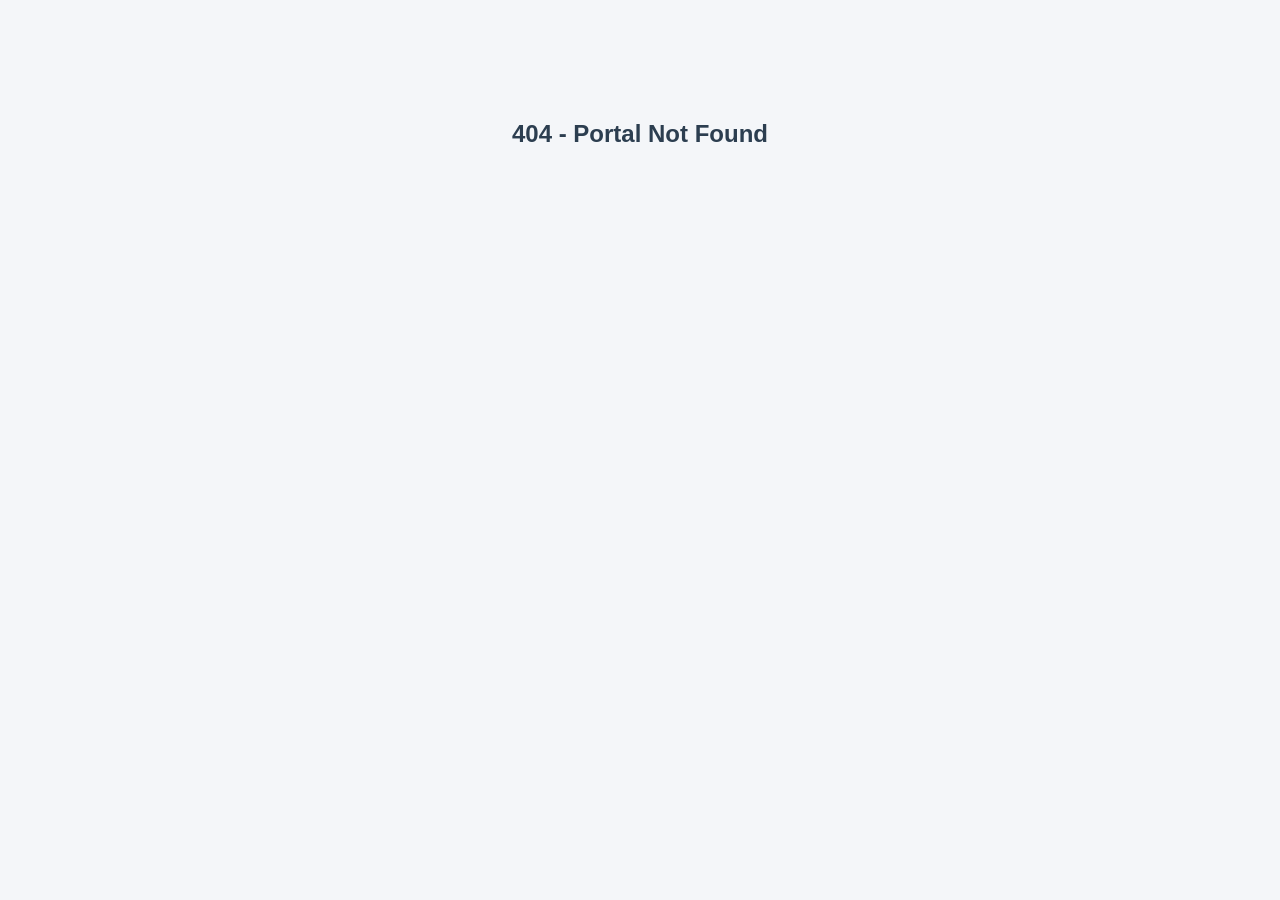
==== index.html @ e9cfe563 "Add files via upload" ====
<!DOCTYPE html>
<html lang="en">
<head>
    <meta charset="UTF-8">
    <meta name="viewport" content="width=device-width, initial-scale=1.0">
    <title>FreelanceSuite - Portal</title>
    <style>
        body { font-family: 'Segoe UI', Tahoma, Geneva, Verdana, sans-serif; background-color: #f4f6f9; margin: 0; padding: 20px; color: #333; }
        .container { max-width: 600px; margin: 40px auto; background: white; padding: 30px; border-radius: 12px; box-shadow: 0 4px 15px rgba(0,0,0,0.05); }
        h2 { color: #2c3e50; margin-top: 0; }
        .form-group { margin-bottom: 15px; text-align: left; }
        .form-group label { display: block; margin-bottom: 5px; font-weight: bold; }
        .form-group input, .form-group select { width: 100%; padding: 10px; border: 1px solid #ccc; border-radius: 6px; box-sizing: border-box; }
        .btn { width: 100%; padding: 12px; background-color: #3498db; color: white; border: none; border-radius: 6px; font-size: 16px; cursor: pointer; transition: background 0.2s; }
        .btn:hover { background-color: #2980b9; }
        .btn:disabled { background-color: #bdc3c7; cursor: not-allowed; }
        .hidden { display: none; }
        .status-badge { display: inline-block; padding: 6px 12px; border-radius: 20px; font-weight: bold; font-size: 14px; }
        .unpaid { background-color: #f1c40f; color: #fff; }
        .pending { background-color: #e67e22; color: #fff; }
        .paid { background-color: #2ecc71; color: #fff; }
    </style>
</head>
<body>

    <div id="admin-view" class="container hidden">
        <h2>🚀 Freelancer Dashboard</h2>
        <p>Gumawa ng bagong invoice para sa iyong client.</p>
        <hr><br>
        <div class="form-group">
            <label>Invoice ID:</label>
            <input type="text" id="inv-id" placeholder="e.g., INV-2026-001">
        </div>
        <div class="form-group">
            <label>Client Name:</label>
            <input type="text" id="inv-client" placeholder="Pangalan ng Client">
        </div>
        <div class="form-group">
            <label>Amount (PHP):</label>
            <input type="number" id="inv-amount" placeholder="0.00">
        </div>
        <div class="form-group">
            <label>Project File Link (Google Drive):</label>
            <input type="text" id="inv-file" placeholder="I-paste ang link ng final deliverable zip file">
        </div>
        <button class="btn" onclick="createInvoice()">Generate & Save Invoice</button>
    </div>

    <div id="client-view" class="container hidden">
        <h2>💼 Client Payment Portal</h2>
        <p>Project Invoice details and secured file delivery.</p>
        <hr><br>
        <table style="width:100%; margin-bottom: 20px; text-align: left;">
            <tr><th>Invoice ID:</th><td id="display-id">-</td></tr>
            <tr><th>Client Name:</th><td id="display-client">-</td></tr>
            <tr><th>Amount Due:</th><td id="display-amount">0.00 PHP</td></tr>
            <tr><th>Status:</th><td><span id="display-status" class="status-badge unpaid">Unpaid</span></td></tr>
        </table>

        <div id="upload-section">
            <p style="font-size: 14px; color: #7f8c8d;">Paki-upload ang screenshot ng iyong GCash/Bank transfer proof of payment para ma-unlock ang files:</p>
            <div class="form-group">
                <input type="file" id="receipt-file" accept="image/*">
            </div>
            <button class="btn" onclick="submitReceipt()">Submit Proof of Payment</button>
        </div>

        <br>
        <button class="btn paid" id="download-btn" onclick="downloadDeliverable()" disabled>
            🎁 Download Project Files (.zip)
        </button>
    </div>

    <script>
        // Palitan mo ito ng totoong Web App URL ng Google Apps Script ng bawat freelancer mamaya
        const APPS_SCRIPT_URL = "YOUR_FREELANCER_SPECIFIC_APPS_SCRIPT_URL";

        // Basahin ang URL parameters (?admin=true o ?invoice=INV-001)
        const urlParams = new URLSearchParams(window.location.search);
        const isAdmin = urlParams.get('admin');
        const invoiceId = urlParams.get('invoice');

        // Router Logic
        if (isAdmin === 'true') {
            document.getElementById('admin-view').classList.remove('hidden');
        } else if (invoiceId) {
            document.getElementById('client-view').classList.remove('hidden');
            loadInvoiceDetails(invoiceId);
        } else {
            document.body.innerHTML = "<h2 style='text-align:center; margin-top:100px;'>404 - Portal Not Found</h2>";
        }

        // 1. ADMIN FUNCTION: Gumawa ng Invoice
        function createInvoice() {
            const id = document.getElementById('inv-id').value;
            const client = document.getElementById('inv-client').value;
            const amount = document.getElementById('inv-amount').value;
            const fileLink = document.getElementById('inv-file').value;

            if(!id || !client || !amount || !fileLink) return alert("Paki-puno lahat ng fields!");

            fetch(APPS_SCRIPT_URL, {
                method: 'POST',
                mode: 'no-cors', // Para sa Apps Script cross-origin
                body: JSON.stringify({
                    action: 'createInvoice',
                    id: id,
                    client: client,
                    amount: amount,
                    fileLink: fileLink
                })
            }).then(() => {
                alert("Invoice Successfully Generated sa Google Sheet! Pwede mo na isend ang link sa client.");
                // Mag-ge-generate ng client link para makopya ni freelancer
                const clientLink = window.location.origin + window.location.pathname + "?invoice=" + id;
                prompt("Kopyahin ang link na ito at isend kay client:", clientLink);
            });
        }

        // 2. CLIENT FUNCTION: I-load ang Invoice Data mula sa Google Sheet
        function loadInvoiceDetails(id) {
            fetch(`${APPS_SCRIPT_URL}?action=getInvoice&id=${id}`)
                .then(res => res.json())
                .then(data => {
                    if(data.error) {
                        alert("Invoice not found!");
                        return;
                    }
                    document.getElementById('display-id').innerText = data.id;
                    document.getElementById('display-client').innerText = data.client;
                    document.getElementById('display-amount').innerText = data.amount + " PHP";
                    
                    const statusEl = document.getElementById('display-status');
                    statusEl.innerText = data.status;
                    statusEl.className = "status-badge " + data.status.toLowerCase().replace(" ", "-");

                    // Kung PAID na, i-enable ang download button at itago ang upload section
                    if(data.status.toUpperCase() === "PAID") {
                        document.getElementById('download-btn').disabled = false;
                        document.getElementById('upload-section').classList.add('hidden');
                    }
                });
        }

        // 3. CLIENT FUNCTION: Mag-upload ng Resibo
        function submitReceipt() {
            const fileInput = document.getElementById('receipt-file');
            if(fileInput.files.length === 0) return alert("Pili muna ng larawan ng resibo!");

            const file = fileInput.files[0];
            const reader = new FileReader();
            reader.onload = function(e) {
                const base64Data = e.target.result.split(',')[1];
                
                fetch(APPS_SCRIPT_URL, {
                    method: 'POST',
                    mode: 'no-cors',
                    body: JSON.stringify({
                        action: 'uploadReceipt',
                        id: invoiceId,
                        fileName: file.name,
                        fileData: base64Data
                    })
                }).then(() => {
                    alert("Resibo na-upload na! Pakihintay na i-verify ng freelancer para ma-unlock ang file.");
                    location.reload();
                });
            };
            reader.readAsDataURL(file);
        }

        // 4. CLIENT FUNCTION: I-download ang file kung Paid na
        function downloadDeliverable() {
            // Humingi ng secure download link sa Google Apps Script
            fetch(`${APPS_SCRIPT_URL}?action=downloadFile&id=${invoiceId}`)
                .then(res => res.json())
                .then(data => {
                    if(data.downloadUrl) {
                        window.open(data.downloadUrl, '_blank');
                    } else {
                        alert("Hindi pa aprubado ang iyong bayad.");
                    }
                });
        }
    </script>
</body>
</html>
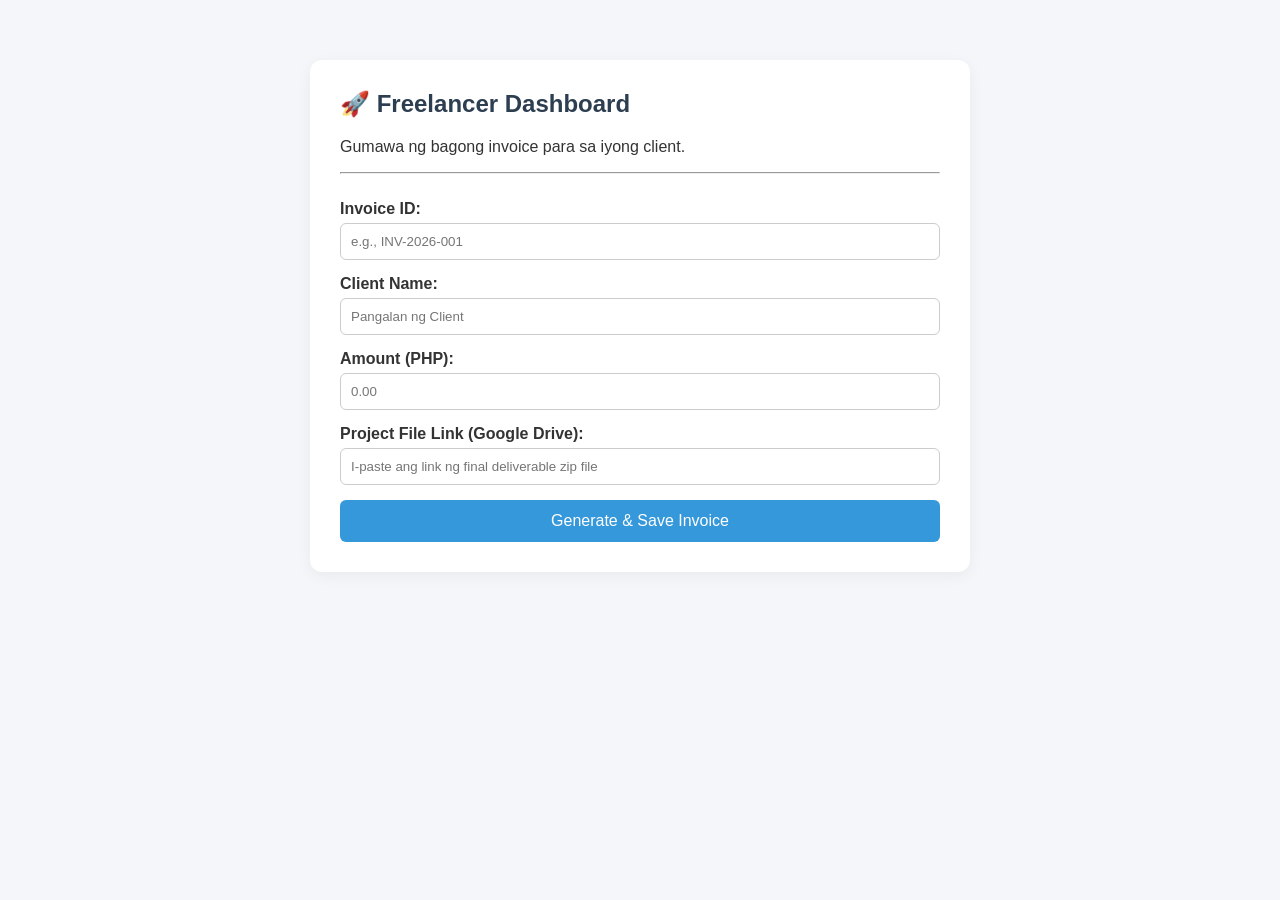
==== commit e7e349b3: "index.html" ====
--- a/index.html
+++ b/index.html
@@ -75,20 +75,21 @@
         // Palitan mo ito ng totoong Web App URL ng Google Apps Script ng bawat freelancer mamaya
         const APPS_SCRIPT_URL = "YOUR_FREELANCER_SPECIFIC_APPS_SCRIPT_URL";
 
-        // Basahin ang URL parameters (?admin=true o ?invoice=INV-001)
-        const urlParams = new URLSearchParams(window.location.search);
-        const isAdmin = urlParams.get('admin');
-        const invoiceId = urlParams.get('invoice');
+      // Basahin ang URL parameters (?admin=true o ?invoice=INV-001)
+const urlParams = new URLSearchParams(window.location.search);
+const isAdmin = urlParams.get('admin');
+const invoiceId = urlParams.get('invoice');
 
-        // Router Logic
-        if (isAdmin === 'true') {
-            document.getElementById('admin-view').classList.remove('hidden');
-        } else if (invoiceId) {
-            document.getElementById('client-view').classList.remove('hidden');
-            loadInvoiceDetails(invoiceId);
-        } else {
-            document.body.innerHTML = "<h2 style='text-align:center; margin-top:100px;'>404 - Portal Not Found</h2>";
-        }
+// 🛠️ MAKABAGONG ROUTER LOGIC (Ubos ang Fake 404!)
+if (invoiceId) {
+    // Kapag may dalang invoice parameter, ipakita ang Client View
+    document.getElementById('client-view').classList.remove('hidden');
+    loadInvoiceDetails(invoiceId);
+} else {
+    // DEFAULT: Kung walang parameter O kaya naman ay ?admin=true ang dulo,
+    // dumeretso agad sa Freelancer Dashboard para magamit mo ang system nang walang error screen!
+    document.getElementById('admin-view').classList.remove('hidden');
+}
 
         // 1. ADMIN FUNCTION: Gumawa ng Invoice
         function createInvoice() {
@@ -184,4 +185,4 @@
         }
     </script>
 </body>
-</html>+</html>
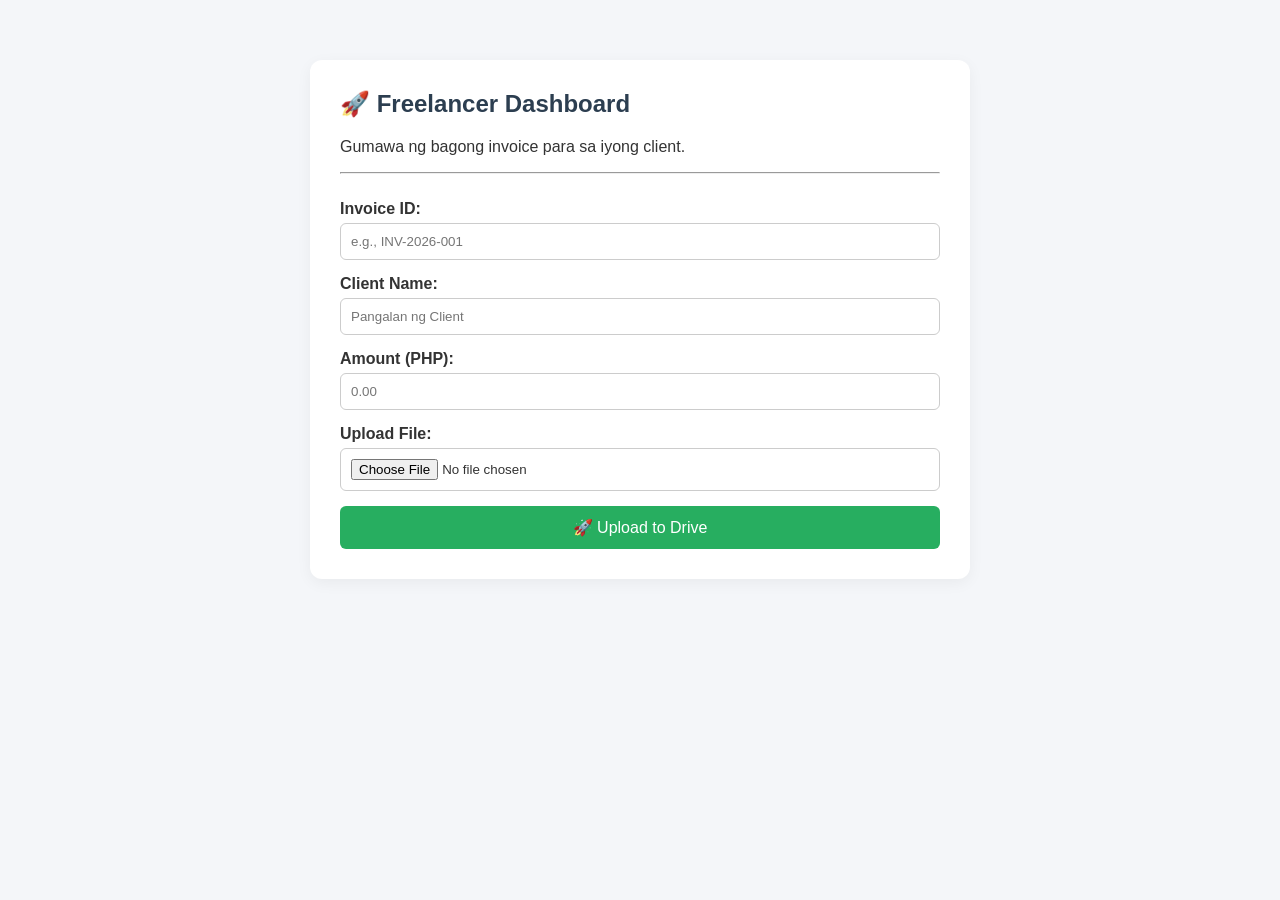
==== commit 94240cde: "Update index.html" ====
--- a/index.html
+++ b/index.html
@@ -39,11 +39,12 @@
             <label>Amount (PHP):</label>
             <input type="number" id="inv-amount" placeholder="0.00">
         </div>
-        <div class="form-group">
-            <label>Project File Link (Google Drive):</label>
-            <input type="text" id="inv-file" placeholder="I-paste ang link ng final deliverable zip file">
-        </div>
-        <button class="btn" onclick="createInvoice()">Generate & Save Invoice</button>
+       <div class="form-group">
+            <label>Upload File:</label>
+            <input type="file" id="work-file">
+        </div>
+        <button class="btn" style="background-color: #27ae60;" onclick="handleFileUpload()">🚀 Upload to Drive</button>
+              
     </div>
 
     <div id="client-view" class="container hidden">
@@ -73,7 +74,7 @@
 
     <script>
         // Palitan mo ito ng totoong Web App URL ng Google Apps Script ng bawat freelancer mamaya
-        const APPS_SCRIPT_URL = "YOUR_FREELANCER_SPECIFIC_APPS_SCRIPT_URL";
+        const APPS_SCRIPT_URL = "https://script.google.com/macros/s/AKfycbwmNAEO5TAqMQEMd6nYrpANeuhVk1Y32VKRWg92GU65RkZj2dmWtpT33i8RoCUc6WXuvQ/exec";
 
       // Basahin ang URL parameters (?admin=true o ?invoice=INV-001)
 const urlParams = new URLSearchParams(window.location.search);
@@ -91,6 +92,44 @@
     document.getElementById('admin-view').classList.remove('hidden');
 }
 
+        function handleFileUpload() {
+    const clientName = document.getElementById('upload-client').value;
+    const fileInput = document.getElementById('work-file');
+    const repoName = "vergeltest4"; // Pwede mong gawing dynamic ito base sa URL o config
+
+    if (!clientName || fileInput.files.length === 0) return alert("Punan ang client name at pumili ng file!");
+
+    const file = fileInput.files[0];
+    const reader = new FileReader();
+
+    reader.onload = function(e) {
+        const base64 = e.target.result.split(',')[1];
+        
+        // I-show na nag-uupload tayo para alam ng freelancer
+        alert("Nag-uupload na... antayin ang confirmation.");
+
+        fetch(APPS_SCRIPT_URL, {
+            method: 'POST',
+            body: JSON.stringify({
+                repoName: repoName,
+                clientName: clientName,
+                fileName: file.name,
+                fileData: base64,
+                mimeType: file.type
+            })
+        })
+        .then(res => res.json())
+        .then(data => {
+            if(data.status === "success") {
+                alert("Boom! Success ang upload. File URL: " + data.url);
+                // Dito mo rin pwedeng tawagin yung pag-update sa GSheet database
+            } else {
+                alert("Error: " + data.message);
+            }
+        });
+    };
+    reader.readAsDataURL(file);
+}
         // 1. ADMIN FUNCTION: Gumawa ng Invoice
         function createInvoice() {
             const id = document.getElementById('inv-id').value;
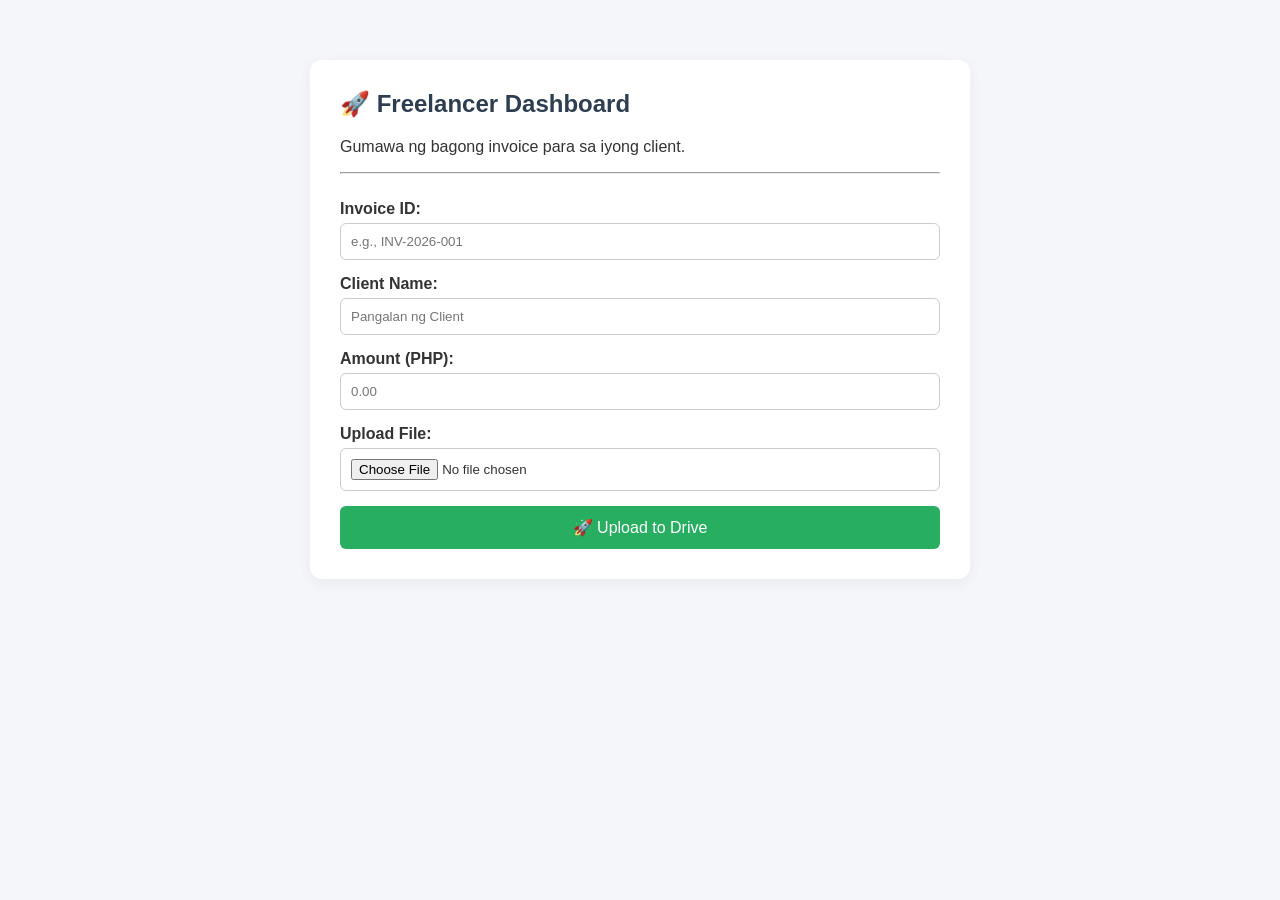
==== commit 576f2f01: "Update index.html" ====
--- a/index.html
+++ b/index.html
@@ -32,9 +32,9 @@
             <input type="text" id="inv-id" placeholder="e.g., INV-2026-001">
         </div>
         <div class="form-group">
-            <label>Client Name:</label>
-            <input type="text" id="inv-client" placeholder="Pangalan ng Client">
-        </div>
+        <label>Client Name:</label>
+                <input type="text" id="upload-client" placeholder="Pangalan ng Client">
+            </div>
         <div class="form-group">
             <label>Amount (PHP):</label>
             <input type="number" id="inv-amount" placeholder="0.00">
@@ -92,24 +92,35 @@
     document.getElementById('admin-view').classList.remove('hidden');
 }
 
-        function handleFileUpload() {
-    const clientName = document.getElementById('upload-client').value;
+    function handleFileUpload() {
+    const clientInput = document.getElementById('upload-client');
+    
+    // Safety check: I-check kung null ba talaga
+    if (!clientInput) {
+        alert("Error: Hindi mahanap ang Client Name field! Paki-refresh ang page.");
+        return;
+    }
+    
+    const clientName = clientInput.value; // Dito na siya kukuha
     const fileInput = document.getElementById('work-file');
-    const repoName = "vergeltest4"; // Pwede mong gawing dynamic ito base sa URL o config
-
-    if (!clientName || fileInput.files.length === 0) return alert("Punan ang client name at pumili ng file!");
+    const repoName = "vergeltest4";
+
+    if (!clientName || fileInput.files.length === 0) {
+        alert("Punan ang client name at pumili ng file!");
+        return;
+    }
 
     const file = fileInput.files[0];
     const reader = new FileReader();
 
     reader.onload = function(e) {
         const base64 = e.target.result.split(',')[1];
-        
-        // I-show na nag-uupload tayo para alam ng freelancer
         alert("Nag-uupload na... antayin ang confirmation.");
 
         fetch(APPS_SCRIPT_URL, {
             method: 'POST',
+            mode: 'no-cors',
+            headers: { 'Content-Type': 'application/json' },
             body: JSON.stringify({
                 repoName: repoName,
                 clientName: clientName,
@@ -118,14 +129,17 @@
                 mimeType: file.type
             })
         })
-        .then(res => res.json())
-        .then(data => {
-            if(data.status === "success") {
-                alert("Boom! Success ang upload. File URL: " + data.url);
-                // Dito mo rin pwedeng tawagin yung pag-update sa GSheet database
-            } else {
-                alert("Error: " + data.message);
-            }
+        // Sa loob ng handleFileUpload (yung .then part)
+            .then(data => {
+                if(data.status === "success") {
+                    alert("Boom! Success: " + data.msg);
+                } else {
+                    alert("Server Error: " + data.message);
+                }
+            })
+        .catch(err => {
+            console.error(err);
+            alert("Error: " + err);
         });
     };
     reader.readAsDataURL(file);
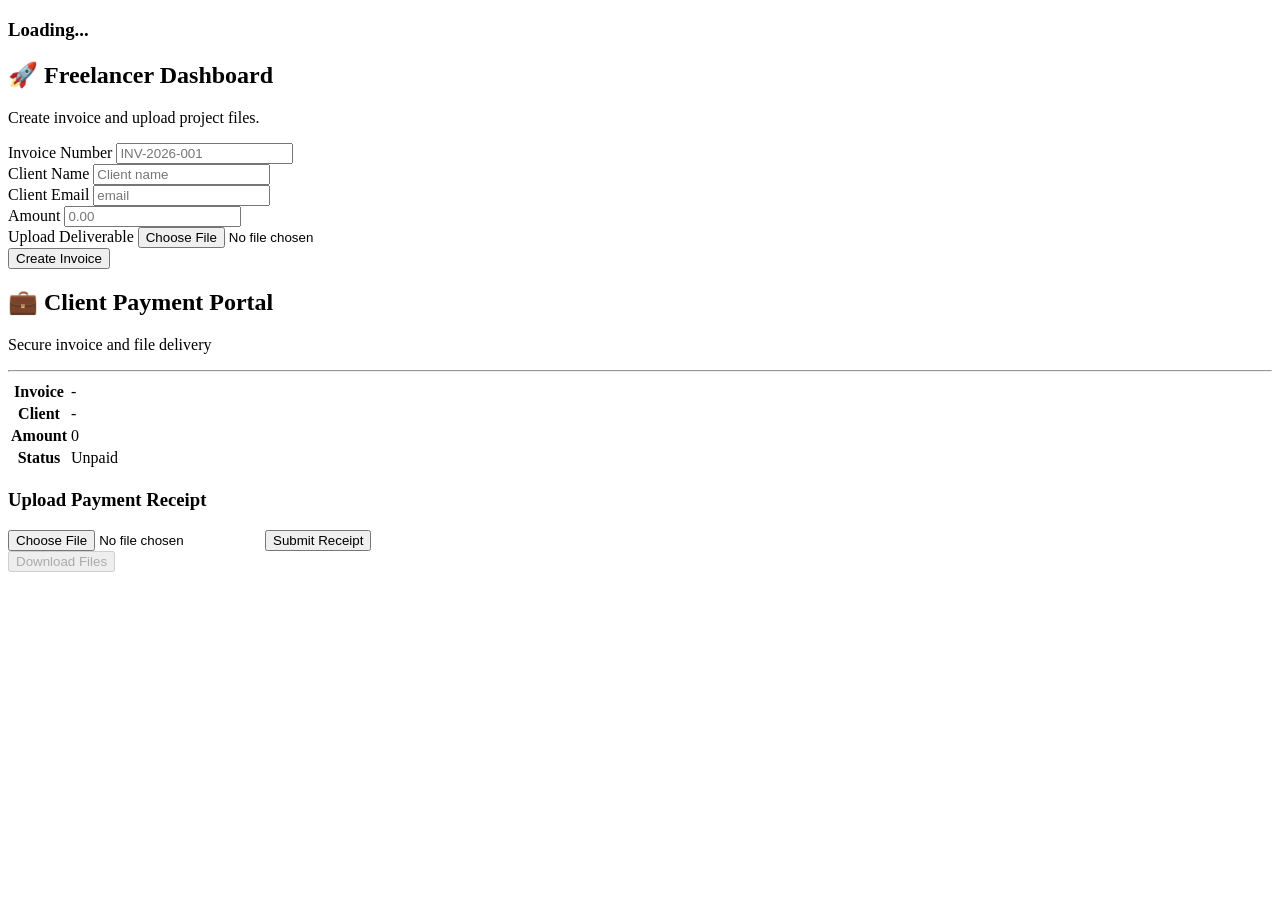
==== commit 8b2b9620: "Update index.html" ====
--- a/index.html
+++ b/index.html
@@ -1,241 +1,554 @@
 <!DOCTYPE html>
 <html lang="en">
+
 <head>
-    <meta charset="UTF-8">
-    <meta name="viewport" content="width=device-width, initial-scale=1.0">
-    <title>FreelanceSuite - Portal</title>
-    <style>
-        body { font-family: 'Segoe UI', Tahoma, Geneva, Verdana, sans-serif; background-color: #f4f6f9; margin: 0; padding: 20px; color: #333; }
-        .container { max-width: 600px; margin: 40px auto; background: white; padding: 30px; border-radius: 12px; box-shadow: 0 4px 15px rgba(0,0,0,0.05); }
-        h2 { color: #2c3e50; margin-top: 0; }
-        .form-group { margin-bottom: 15px; text-align: left; }
-        .form-group label { display: block; margin-bottom: 5px; font-weight: bold; }
-        .form-group input, .form-group select { width: 100%; padding: 10px; border: 1px solid #ccc; border-radius: 6px; box-sizing: border-box; }
-        .btn { width: 100%; padding: 12px; background-color: #3498db; color: white; border: none; border-radius: 6px; font-size: 16px; cursor: pointer; transition: background 0.2s; }
-        .btn:hover { background-color: #2980b9; }
-        .btn:disabled { background-color: #bdc3c7; cursor: not-allowed; }
-        .hidden { display: none; }
-        .status-badge { display: inline-block; padding: 6px 12px; border-radius: 20px; font-weight: bold; font-size: 14px; }
-        .unpaid { background-color: #f1c40f; color: #fff; }
-        .pending { background-color: #e67e22; color: #fff; }
-        .paid { background-color: #2ecc71; color: #fff; }
-    </style>
+
+<meta charset="UTF-8">
+
+<meta name="viewport" content="width=device-width, initial-scale=1.0">
+
+<title>FreelanceSuite Portal</title>
+
+<link rel="stylesheet" href="style.css">
+
 </head>
+
+
 <body>
 
-    <div id="admin-view" class="container hidden">
-        <h2>🚀 Freelancer Dashboard</h2>
-        <p>Gumawa ng bagong invoice para sa iyong client.</p>
-        <hr><br>
-        <div class="form-group">
-            <label>Invoice ID:</label>
-            <input type="text" id="inv-id" placeholder="e.g., INV-2026-001">
-        </div>
-        <div class="form-group">
-        <label>Client Name:</label>
-                <input type="text" id="upload-client" placeholder="Pangalan ng Client">
-            </div>
-        <div class="form-group">
-            <label>Amount (PHP):</label>
-            <input type="number" id="inv-amount" placeholder="0.00">
-        </div>
-       <div class="form-group">
-            <label>Upload File:</label>
-            <input type="file" id="work-file">
-        </div>
-        <button class="btn" style="background-color: #27ae60;" onclick="handleFileUpload()">🚀 Upload to Drive</button>
-              
-    </div>
-
-    <div id="client-view" class="container hidden">
-        <h2>💼 Client Payment Portal</h2>
-        <p>Project Invoice details and secured file delivery.</p>
-        <hr><br>
-        <table style="width:100%; margin-bottom: 20px; text-align: left;">
-            <tr><th>Invoice ID:</th><td id="display-id">-</td></tr>
-            <tr><th>Client Name:</th><td id="display-client">-</td></tr>
-            <tr><th>Amount Due:</th><td id="display-amount">0.00 PHP</td></tr>
-            <tr><th>Status:</th><td><span id="display-status" class="status-badge unpaid">Unpaid</span></td></tr>
-        </table>
-
-        <div id="upload-section">
-            <p style="font-size: 14px; color: #7f8c8d;">Paki-upload ang screenshot ng iyong GCash/Bank transfer proof of payment para ma-unlock ang files:</p>
-            <div class="form-group">
-                <input type="file" id="receipt-file" accept="image/*">
-            </div>
-            <button class="btn" onclick="submitReceipt()">Submit Proof of Payment</button>
-        </div>
-
-        <br>
-        <button class="btn paid" id="download-btn" onclick="downloadDeliverable()" disabled>
-            🎁 Download Project Files (.zip)
-        </button>
-    </div>
-
-    <script>
-        // Palitan mo ito ng totoong Web App URL ng Google Apps Script ng bawat freelancer mamaya
-        const APPS_SCRIPT_URL = "https://script.google.com/macros/s/AKfycbwmNAEO5TAqMQEMd6nYrpANeuhVk1Y32VKRWg92GU65RkZj2dmWtpT33i8RoCUc6WXuvQ/exec";
-
-      // Basahin ang URL parameters (?admin=true o ?invoice=INV-001)
-const urlParams = new URLSearchParams(window.location.search);
-const isAdmin = urlParams.get('admin');
-const invoiceId = urlParams.get('invoice');
-
-// 🛠️ MAKABAGONG ROUTER LOGIC (Ubos ang Fake 404!)
-if (invoiceId) {
-    // Kapag may dalang invoice parameter, ipakita ang Client View
-    document.getElementById('client-view').classList.remove('hidden');
-    loadInvoiceDetails(invoiceId);
-} else {
-    // DEFAULT: Kung walang parameter O kaya naman ay ?admin=true ang dulo,
-    // dumeretso agad sa Freelancer Dashboard para magamit mo ang system nang walang error screen!
-    document.getElementById('admin-view').classList.remove('hidden');
+
+<!-- =========================
+     LOADER
+========================= -->
+
+<div id="loader" class="loader hidden">
+
+    <div class="spinner"></div>
+
+    <h3 id="loaderText">
+        Loading...
+    </h3>
+
+</div>
+
+
+
+
+<!-- =========================
+     MAIN CONTAINER
+========================= -->
+
+<div class="container">
+
+
+<!-- =========================
+     ADMIN VIEW
+========================= -->
+
+
+<section id="adminView" class="card hidden">
+
+
+<h2>
+🚀 Freelancer Dashboard
+</h2>
+
+
+<p>
+Create invoice and upload project files.
+</p>
+
+
+
+<div class="form-group">
+
+<label>
+Invoice Number
+</label>
+
+<input 
+id="invoiceNo"
+placeholder="INV-2026-001">
+
+</div>
+
+
+
+
+<div class="form-group">
+
+<label>
+Client Name
+</label>
+
+<input 
+id="clientName"
+placeholder="Client name">
+
+</div>
+
+
+
+
+<div class="form-group">
+
+<label>
+Client Email
+</label>
+
+<input 
+id="clientEmail"
+placeholder="email">
+
+</div>
+
+
+
+
+
+<div class="form-group">
+
+<label>
+Amount
+</label>
+
+<input 
+type="number"
+id="amount"
+placeholder="0.00">
+
+</div>
+
+
+
+
+<div class="form-group">
+
+<label>
+Upload Deliverable
+</label>
+
+
+<input 
+type="file"
+id="projectFile">
+
+
+</div>
+
+
+
+
+
+<button 
+class="btn primary"
+onclick="createInvoice()">
+
+Create Invoice
+
+</button>
+
+
+
+
+<div 
+id="invoiceResult"
+class="result">
+
+</div>
+
+
+
+</section>
+
+
+
+
+
+
+
+
+<!-- =========================
+     CLIENT VIEW
+========================= -->
+
+
+<section id="clientView" class="card hidden">
+
+
+<h2>
+💼 Client Payment Portal
+</h2>
+
+
+<p>
+Secure invoice and file delivery
+</p>
+
+
+
+
+<hr>
+
+
+
+
+<div class="invoice-box">
+
+
+<table>
+
+
+<tr>
+<th>Invoice</th>
+<td id="viewInvoice">
+-
+</td>
+</tr>
+
+
+
+<tr>
+<th>
+Client
+</th>
+
+<td id="viewClient">
+-
+</td>
+
+</tr>
+
+
+
+
+<tr>
+
+<th>
+Amount
+</th>
+
+<td id="viewAmount">
+0
+</td>
+
+</tr>
+
+
+
+
+<tr>
+
+<th>
+Status
+</th>
+
+<td>
+
+<span 
+id="viewStatus"
+class="badge unpaid">
+
+Unpaid
+
+</span>
+
+</td>
+
+</tr>
+
+
+</table>
+
+
+</div>
+
+
+
+
+
+
+<div 
+id="receiptBox">
+
+
+<h3>
+Upload Payment Receipt
+</h3>
+
+
+
+<input 
+type="file"
+id="receiptFile"
+accept="image/*">
+
+
+
+<button
+class="btn"
+onclick="uploadReceipt()">
+
+Submit Receipt
+
+</button>
+
+
+</div>
+
+
+
+
+
+<button
+
+id="downloadBtn"
+
+class="btn success"
+
+disabled
+
+onclick="downloadFile()">
+
+
+Download Files
+
+
+</button>
+
+
+
+
+
+
+</section>
+
+
+
+
+
+
+
+</div>
+
+
+
+
+
+
+
+
+
+<script>
+
+
+/* ============================
+CONFIG
+============================ */
+
+
+const CONFIG = {
+
+
+API:
+"https://script.google.com/macros/s/AKfycbwmNAEO5TAqMQEMd6nYrpANeuhVk1Y32VKRWg92GU65RkZj2dmWtpT33i8RoCUc6WXuvQ/exec"
+
+
+};
+
+
+
+
+
+
+/* ============================
+GLOBAL
+============================ */
+
+
+let invoiceID = "";
+
+
+
+
+
+
+
+/* ============================
+ROUTER
+============================ */
+
+
+
+window.onload = ()=>{
+
+
+const params =
+new URLSearchParams(
+window.location.search
+);
+
+
+
+invoiceID =
+params.get("invoice");
+
+
+
+let admin =
+params.get("admin");
+
+
+
+
+
+if(invoiceID)
+{
+
+
+showClient();
+
+
+loadInvoice(
+invoiceID
+);
+
+
 }
 
-    function handleFileUpload() {
-    const clientInput = document.getElementById('upload-client');
-    
-    // Safety check: I-check kung null ba talaga
-    if (!clientInput) {
-        alert("Error: Hindi mahanap ang Client Name field! Paki-refresh ang page.");
-        return;
-    }
-    
-    const clientName = clientInput.value; // Dito na siya kukuha
-    const fileInput = document.getElementById('work-file');
-    const repoName = "vergeltest4";
-
-    if (!clientName || fileInput.files.length === 0) {
-        alert("Punan ang client name at pumili ng file!");
-        return;
-    }
-
-    const file = fileInput.files[0];
-    const reader = new FileReader();
-
-    reader.onload = function(e) {
-        const base64 = e.target.result.split(',')[1];
-        alert("Nag-uupload na... antayin ang confirmation.");
-
-        fetch(APPS_SCRIPT_URL, {
-            method: 'POST',
-            mode: 'no-cors',
-            headers: { 'Content-Type': 'application/json' },
-            body: JSON.stringify({
-                repoName: repoName,
-                clientName: clientName,
-                fileName: file.name,
-                fileData: base64,
-                mimeType: file.type
-            })
-        })
-        // Sa loob ng handleFileUpload (yung .then part)
-            .then(data => {
-                if(data.status === "success") {
-                    alert("Boom! Success: " + data.msg);
-                } else {
-                    alert("Server Error: " + data.message);
-                }
-            })
-        .catch(err => {
-            console.error(err);
-            alert("Error: " + err);
-        });
-    };
-    reader.readAsDataURL(file);
+else
+{
+
+
+showAdmin();
+
+
 }
-        // 1. ADMIN FUNCTION: Gumawa ng Invoice
-        function createInvoice() {
-            const id = document.getElementById('inv-id').value;
-            const client = document.getElementById('inv-client').value;
-            const amount = document.getElementById('inv-amount').value;
-            const fileLink = document.getElementById('inv-file').value;
-
-            if(!id || !client || !amount || !fileLink) return alert("Paki-puno lahat ng fields!");
-
-            fetch(APPS_SCRIPT_URL, {
-                method: 'POST',
-                mode: 'no-cors', // Para sa Apps Script cross-origin
-                body: JSON.stringify({
-                    action: 'createInvoice',
-                    id: id,
-                    client: client,
-                    amount: amount,
-                    fileLink: fileLink
-                })
-            }).then(() => {
-                alert("Invoice Successfully Generated sa Google Sheet! Pwede mo na isend ang link sa client.");
-                // Mag-ge-generate ng client link para makopya ni freelancer
-                const clientLink = window.location.origin + window.location.pathname + "?invoice=" + id;
-                prompt("Kopyahin ang link na ito at isend kay client:", clientLink);
-            });
-        }
-
-        // 2. CLIENT FUNCTION: I-load ang Invoice Data mula sa Google Sheet
-        function loadInvoiceDetails(id) {
-            fetch(`${APPS_SCRIPT_URL}?action=getInvoice&id=${id}`)
-                .then(res => res.json())
-                .then(data => {
-                    if(data.error) {
-                        alert("Invoice not found!");
-                        return;
-                    }
-                    document.getElementById('display-id').innerText = data.id;
-                    document.getElementById('display-client').innerText = data.client;
-                    document.getElementById('display-amount').innerText = data.amount + " PHP";
-                    
-                    const statusEl = document.getElementById('display-status');
-                    statusEl.innerText = data.status;
-                    statusEl.className = "status-badge " + data.status.toLowerCase().replace(" ", "-");
-
-                    // Kung PAID na, i-enable ang download button at itago ang upload section
-                    if(data.status.toUpperCase() === "PAID") {
-                        document.getElementById('download-btn').disabled = false;
-                        document.getElementById('upload-section').classList.add('hidden');
-                    }
-                });
-        }
-
-        // 3. CLIENT FUNCTION: Mag-upload ng Resibo
-        function submitReceipt() {
-            const fileInput = document.getElementById('receipt-file');
-            if(fileInput.files.length === 0) return alert("Pili muna ng larawan ng resibo!");
-
-            const file = fileInput.files[0];
-            const reader = new FileReader();
-            reader.onload = function(e) {
-                const base64Data = e.target.result.split(',')[1];
-                
-                fetch(APPS_SCRIPT_URL, {
-                    method: 'POST',
-                    mode: 'no-cors',
-                    body: JSON.stringify({
-                        action: 'uploadReceipt',
-                        id: invoiceId,
-                        fileName: file.name,
-                        fileData: base64Data
-                    })
-                }).then(() => {
-                    alert("Resibo na-upload na! Pakihintay na i-verify ng freelancer para ma-unlock ang file.");
-                    location.reload();
-                });
-            };
-            reader.readAsDataURL(file);
-        }
-
-        // 4. CLIENT FUNCTION: I-download ang file kung Paid na
-        function downloadDeliverable() {
-            // Humingi ng secure download link sa Google Apps Script
-            fetch(`${APPS_SCRIPT_URL}?action=downloadFile&id=${invoiceId}`)
-                .then(res => res.json())
-                .then(data => {
-                    if(data.downloadUrl) {
-                        window.open(data.downloadUrl, '_blank');
-                    } else {
-                        alert("Hindi pa aprubado ang iyong bayad.");
-                    }
-                });
-        }
-    </script>
+
+
+
+};
+
+
+
+
+
+
+
+function showAdmin()
+{
+
+
+document
+.getElementById("adminView")
+.classList.remove("hidden");
+
+
+}
+
+
+
+
+
+function showClient()
+{
+
+
+document
+.getElementById("clientView")
+.classList.remove("hidden");
+
+
+}
+
+
+
+
+
+
+
+
+/* ============================
+HELPERS
+============================ */
+
+
+
+function loader(show,text="Loading...")
+{
+
+
+let box =
+document.getElementById("loader");
+
+
+let label =
+document.getElementById("loaderText");
+
+
+
+label.innerHTML=text;
+
+
+
+if(show)
+
+box.classList.remove("hidden");
+
+
+else
+
+box.classList.add("hidden");
+
+
+}
+
+
+
+
+
+
+
+function post(data)
+{
+
+
+return fetch(
+CONFIG.API,
+{
+
+
+method:"POST",
+
+headers:
+{
+
+"Content-Type":
+"application/json"
+
+},
+
+
+body:
+JSON.stringify(data)
+
+
+})
+.then(r=>r.json());
+
+
+}
+
+
+
+
+
+
+
+
+</script>
+
+
 </body>
+
 </html>
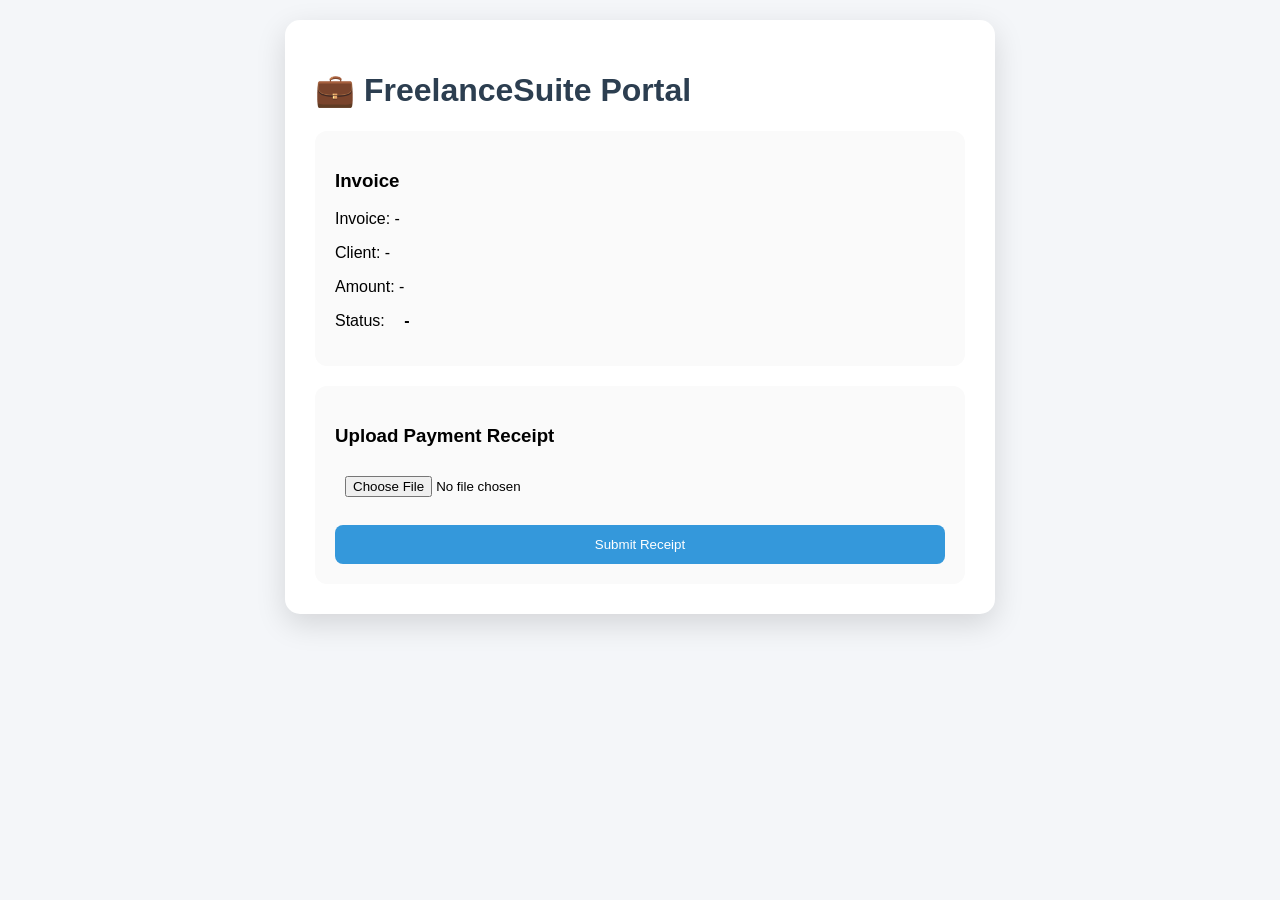
==== commit 13f15609: "Update index.html" ====
--- a/index.html
+++ b/index.html
@@ -5,11 +5,142 @@
 
 <meta charset="UTF-8">
 
-<meta name="viewport" content="width=device-width, initial-scale=1.0">
-
-<title>FreelanceSuite Portal</title>
-
-<link rel="stylesheet" href="style.css">
+<meta name="viewport"
+content="width=device-width, initial-scale=1.0">
+
+<title>
+FreelanceSuite Client Portal
+</title>
+
+
+<style>
+
+body{
+
+font-family:
+Segoe UI,Arial;
+
+background:#f4f6f9;
+
+margin:0;
+
+padding:20px;
+
+}
+
+
+.container{
+
+max-width:650px;
+
+margin:auto;
+
+background:white;
+
+padding:30px;
+
+border-radius:15px;
+
+box-shadow:
+0 10px 30px #0002;
+
+}
+
+
+
+h1{
+
+color:#2c3e50;
+
+}
+
+
+
+.card{
+
+background:#fafafa;
+
+padding:20px;
+
+border-radius:12px;
+
+margin-top:20px;
+
+}
+
+
+
+.status{
+
+padding:8px 15px;
+
+border-radius:20px;
+
+font-weight:bold;
+
+}
+
+
+
+.UNPAID{
+
+background:#f1c40f;
+
+}
+
+
+
+.PAID{
+
+background:#2ecc71;
+
+color:white;
+
+}
+
+
+
+button{
+
+padding:12px;
+
+border:0;
+
+border-radius:8px;
+
+cursor:pointer;
+
+background:#3498db;
+
+color:white;
+
+width:100%;
+
+}
+
+
+
+input{
+
+width:100%;
+
+padding:10px;
+
+box-sizing:border-box;
+
+}
+
+
+
+.hidden{
+
+display:none;
+
+}
+
+
+</style>
+
 
 </head>
 
@@ -17,259 +148,70 @@
 <body>
 
 
-<!-- =========================
-     LOADER
-========================= -->
-
-<div id="loader" class="loader hidden">
-
-    <div class="spinner"></div>
-
-    <h3 id="loaderText">
-        Loading...
-    </h3>
+
+<div class="container">
+
+
+<h1>
+💼 FreelanceSuite Portal
+</h1>
+
+
+<div class="card">
+
+
+<h3>
+Invoice
+</h3>
+
+
+<p>
+Invoice:
+<span id="invoice">
+-
+</span>
+</p>
+
+
+<p>
+Client:
+<span id="client">
+-
+</span>
+</p>
+
+
+
+<p>
+Amount:
+<span id="amount">
+-
+</span>
+</p>
+
+
+
+<p>
+Status:
+<span 
+id="status"
+class="status">
+
+-
+
+</span>
+
+</p>
+
 
 </div>
 
 
 
 
-<!-- =========================
-     MAIN CONTAINER
-========================= -->
-
-<div class="container">
-
-
-<!-- =========================
-     ADMIN VIEW
-========================= -->
-
-
-<section id="adminView" class="card hidden">
-
-
-<h2>
-🚀 Freelancer Dashboard
-</h2>
-
-
-<p>
-Create invoice and upload project files.
-</p>
-
-
-
-<div class="form-group">
-
-<label>
-Invoice Number
-</label>
-
-<input 
-id="invoiceNo"
-placeholder="INV-2026-001">
-
-</div>
-
-
-
-
-<div class="form-group">
-
-<label>
-Client Name
-</label>
-
-<input 
-id="clientName"
-placeholder="Client name">
-
-</div>
-
-
-
-
-<div class="form-group">
-
-<label>
-Client Email
-</label>
-
-<input 
-id="clientEmail"
-placeholder="email">
-
-</div>
-
-
-
-
-
-<div class="form-group">
-
-<label>
-Amount
-</label>
-
-<input 
-type="number"
-id="amount"
-placeholder="0.00">
-
-</div>
-
-
-
-
-<div class="form-group">
-
-<label>
-Upload Deliverable
-</label>
-
-
-<input 
-type="file"
-id="projectFile">
-
-
-</div>
-
-
-
-
-
-<button 
-class="btn primary"
-onclick="createInvoice()">
-
-Create Invoice
-
-</button>
-
-
-
-
-<div 
-id="invoiceResult"
-class="result">
-
-</div>
-
-
-
-</section>
-
-
-
-
-
-
-
-
-<!-- =========================
-     CLIENT VIEW
-========================= -->
-
-
-<section id="clientView" class="card hidden">
-
-
-<h2>
-💼 Client Payment Portal
-</h2>
-
-
-<p>
-Secure invoice and file delivery
-</p>
-
-
-
-
-<hr>
-
-
-
-
-<div class="invoice-box">
-
-
-<table>
-
-
-<tr>
-<th>Invoice</th>
-<td id="viewInvoice">
--
-</td>
-</tr>
-
-
-
-<tr>
-<th>
-Client
-</th>
-
-<td id="viewClient">
--
-</td>
-
-</tr>
-
-
-
-
-<tr>
-
-<th>
-Amount
-</th>
-
-<td id="viewAmount">
-0
-</td>
-
-</tr>
-
-
-
-
-<tr>
-
-<th>
-Status
-</th>
-
-<td>
-
-<span 
-id="viewStatus"
-class="badge unpaid">
-
-Unpaid
-
-</span>
-
-</td>
-
-</tr>
-
-
-</table>
-
-
-</div>
-
-
-
-
-
-
-<div 
-id="receiptBox">
+<div id="paymentBox"
+class="card">
+
 
 
 <h3>
@@ -277,17 +219,15 @@
 </h3>
 
 
-
-<input 
+<input
 type="file"
-id="receiptFile"
-accept="image/*">
-
-
-
-<button
-class="btn"
-onclick="uploadReceipt()">
+id="receipt">
+
+
+<br><br>
+
+
+<button onclick="uploadReceipt()">
 
 Submit Receipt
 
@@ -300,39 +240,28 @@
 
 
 
-<button
-
-id="downloadBtn"
-
-class="btn success"
-
-disabled
-
-onclick="downloadFile()">
-
+<div id="downloadBox"
+class="card hidden">
+
+
+<h3>
+Payment Verified
+</h3>
+
+
+<button onclick="downloadFile()">
 
 Download Files
 
-
 </button>
 
 
-
-
-
-
-</section>
-
-
-
-
-
-
-
 </div>
 
 
 
+</div>
+
 
 
 
@@ -342,207 +271,260 @@
 <script>
 
 
-/* ============================
-CONFIG
-============================ */
-
-
-const CONFIG = {
-
-
-API:
-"https://script.google.com/macros/s/AKfycbwmNAEO5TAqMQEMd6nYrpANeuhVk1Y32VKRWg92GU65RkZj2dmWtpT33i8RoCUc6WXuvQ/exec"
-
-
-};
-
-
-
-
-
-
-/* ============================
-GLOBAL
-============================ */
-
-
-let invoiceID = "";
-
-
-
-
-
-
-
-/* ============================
-ROUTER
-============================ */
-
-
-
-window.onload = ()=>{
+
+const API =
+
+"https://script.google.com/macros/s/AKfycbwmNAEO5TAqMQEMd6nYrpANeuhVk1Y32VKRWg92GU65RkZj2dmWtpT33i8RoCUc6WXuvQ/exec";
+
+
 
 
 const params =
 new URLSearchParams(
-window.location.search
-);
-
-
-
-invoiceID =
+location.search
+);
+
+
+
+const invoiceId =
 params.get("invoice");
 
 
 
-let admin =
-params.get("admin");
-
-
-
-
-
-if(invoiceID)
+const repoName =
+location.pathname
+.split("/")
+[1];
+
+
+
+
+
+loadInvoice();
+
+
+
+
+
+async function loadInvoice(){
+
+
+
+let res =
+await fetch(
+API+
+"?action=getInvoice&id="+
+invoiceId+
+"&repoName="+
+repoName
+);
+
+
+
+let data =
+await res.json();
+
+
+
+
+if(data.error){
+
+alert(
+data.error
+);
+
+return;
+
+}
+
+
+
+
+document
+.getElementById("invoice")
+.innerText =
+data.id;
+
+
+
+document
+.getElementById("client")
+.innerText =
+data.client;
+
+
+
+document
+.getElementById("amount")
+.innerText =
+data.amount;
+
+
+
+let status =
+document
+.getElementById("status");
+
+
+
+status.innerText =
+data.status;
+
+
+
+status.className =
+"status "+
+data.status;
+
+
+
+
+if(
+data.status==="PAID"
+){
+
+document
+.getElementById("paymentBox")
+.classList
+.add("hidden");
+
+
+document
+.getElementById("downloadBox")
+.classList
+.remove("hidden");
+
+
+}
+
+
+
+}
+
+
+
+
+
+async function uploadReceipt(){
+
+
+
+let file =
+document
+.getElementById("receipt")
+.files[0];
+
+
+
+if(!file){
+
+alert(
+"Select receipt"
+);
+
+return;
+
+}
+
+
+
+let reader =
+new FileReader();
+
+
+
+reader.onload =
+async()=>{
+
+
+let result =
+await fetch(
+API,
 {
 
-
-showClient();
-
-
-loadInvoice(
-invoiceID
-);
-
-
-}
+method:"POST",
+
+body:JSON.stringify({
+
+action:"uploadReceipt",
+
+repoName:repoName,
+
+invoice:invoiceId,
+
+fileName:file.name,
+
+fileData:
+reader.result.split(",")[1]
+
+})
+
+
+});
+
+
+
+alert(
+"Receipt submitted"
+);
+
+
+
+location.reload();
+
+
+};
+
+
+
+reader.readAsDataURL(file);
+
+
+}
+
+
+
+
+
+
+async function downloadFile(){
+
+
+
+let res =
+await fetch(
+
+API+
+"?action=downloadFile&id="+
+invoiceId+
+"&repoName="+
+repoName
+
+);
+
+
+
+let data =
+await res.json();
+
+
+
+if(data.downloadUrl)
+
+window.open(
+data.downloadUrl,
+"_blank"
+);
+
 
 else
-{
-
-
-showAdmin();
-
-
-}
-
-
-
-};
-
-
-
-
-
-
-
-function showAdmin()
-{
-
-
-document
-.getElementById("adminView")
-.classList.remove("hidden");
-
-
-}
-
-
-
-
-
-function showClient()
-{
-
-
-document
-.getElementById("clientView")
-.classList.remove("hidden");
-
-
-}
-
-
-
-
-
-
-
-
-/* ============================
-HELPERS
-============================ */
-
-
-
-function loader(show,text="Loading...")
-{
-
-
-let box =
-document.getElementById("loader");
-
-
-let label =
-document.getElementById("loaderText");
-
-
-
-label.innerHTML=text;
-
-
-
-if(show)
-
-box.classList.remove("hidden");
-
-
-else
-
-box.classList.add("hidden");
-
-
-}
-
-
-
-
-
-
-
-function post(data)
-{
-
-
-return fetch(
-CONFIG.API,
-{
-
-
-method:"POST",
-
-headers:
-{
-
-"Content-Type":
-"application/json"
-
-},
-
-
-body:
-JSON.stringify(data)
-
-
-})
-.then(r=>r.json());
-
-
-}
-
-
-
-
-
+
+alert(
+"Payment not approved"
+);
+
+
+}
 
 
 
